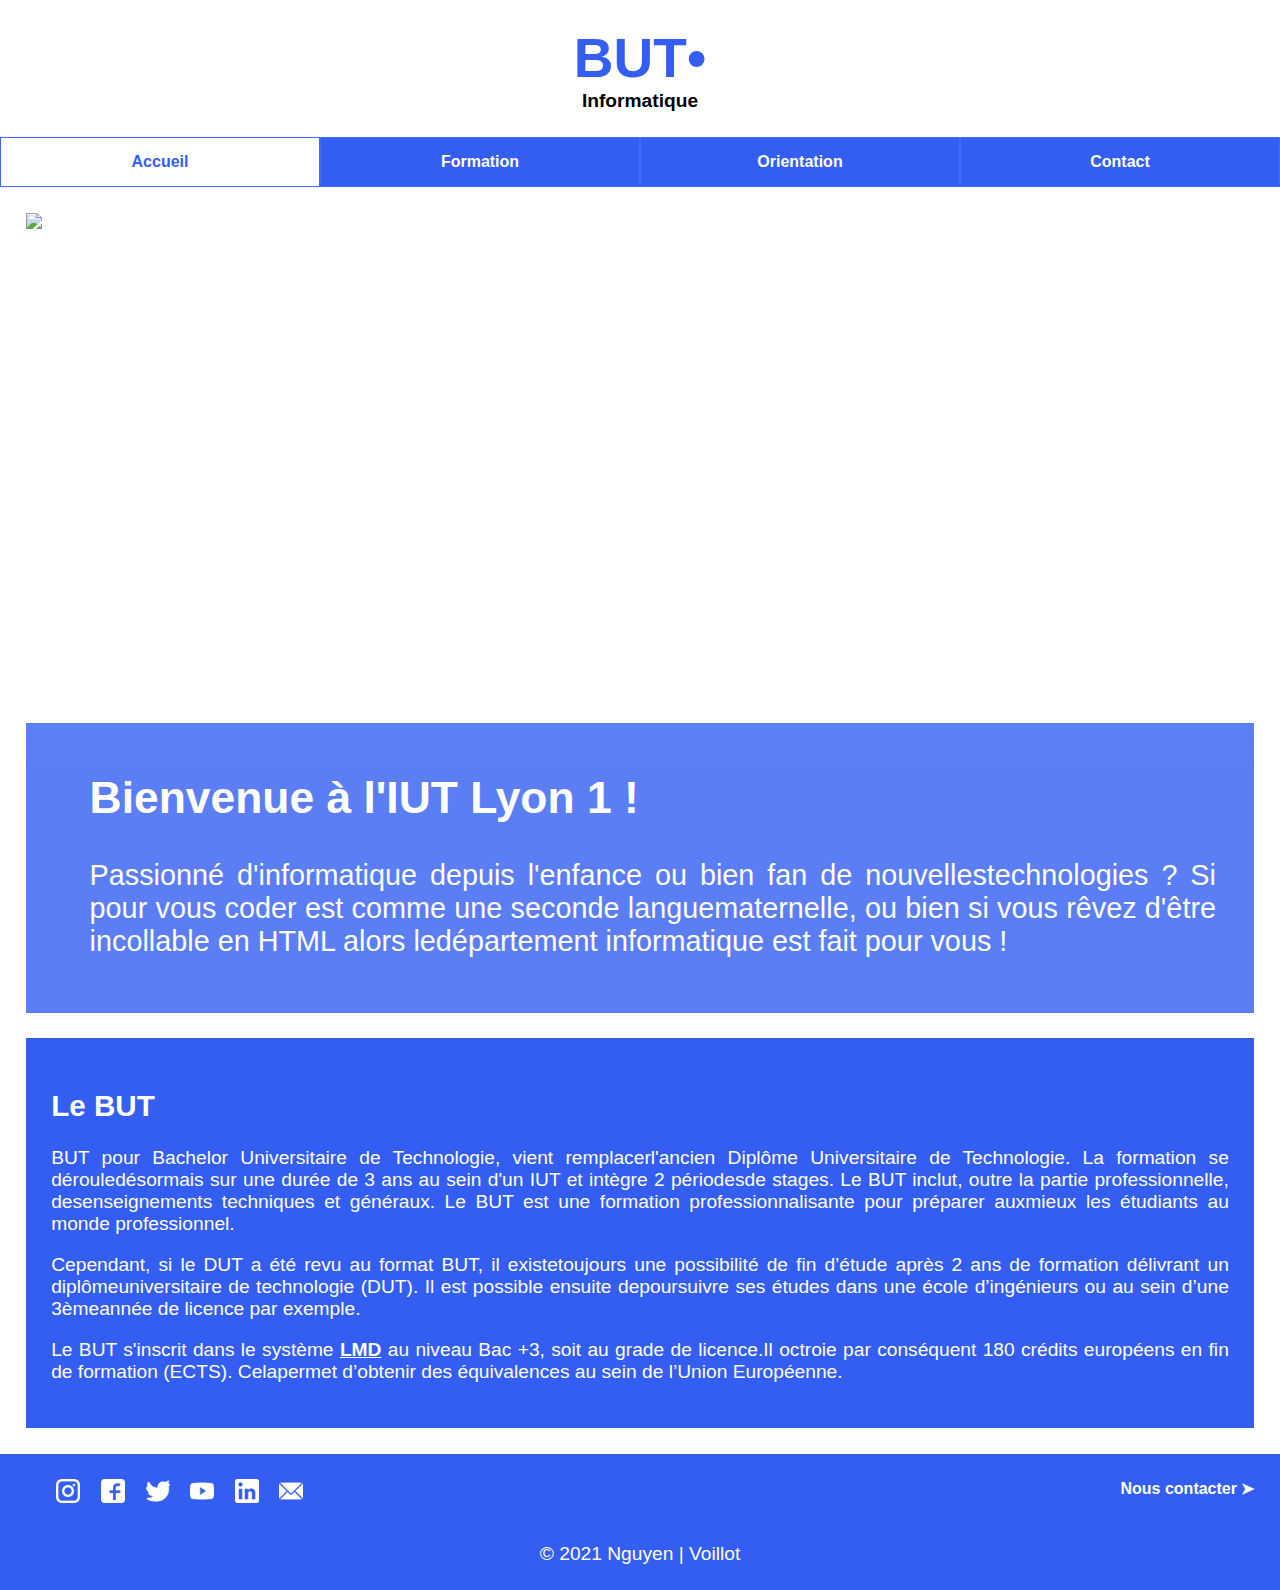
==== public/index.html @ b4f69d80 "Initial Commit" ====
<!DOCTYPE html>
<html lang="fr">
  <head>
    <title>BUT - Accueil</title>
    <meta charset="utf-8" />
    <link rel="icon" href="assets/icon/favicon.ico">
    <link rel="stylesheet" href="style/style.css" />
    <link rel="stylesheet" media="screen and (max-width: 767px)" href="style/style.css" />
    <link rel="stylesheet" media="screen and (min-width: 768px) and (max-width: 1024px)" href="style/style.css" />
  </head>
  <body>
    <header>
      <h1>BUT•</h1>
      <p>
        Informatique
      </p>
      <nav>
        <ul>
          <li><a class="active" href="index.html">Accueil</a></li>
          <li><a href="page_2.html">Formation</a></li>
          <li><a href="page_3.html">Orientation</a></li>
          <li><a href="page_4.html">Contact</a></li>
        </ul>
      </nav>
    </header>
    <section class="media-index">
      <img src="assets/photos/Accueil/index.jpg"alt="Image de l'IUT"/>
      <section>
        <h2>Bienvenue à l'IUT Lyon 1 !</h2>
        <p>
          Passionné d'informatique depuis l'enfance ou bien fan de nouvellestechnologies ? Si pour vous coder est comme une seconde languematernelle, ou bien si vous rêvez d'être incollable en HTML alors ledépartement informatique est fait pour vous !
        </p>
      </section>
    </section>
    <section class="decript-index">
      <h2>Le BUT</h2>
      <p>
        BUT pour Bachelor Universitaire de Technologie, vient remplacerl'ancien Diplôme Universitaire de Technologie. La formation se dérouledésormais sur une durée de 3 ans au sein d'un IUT et intègre 2 périodesde stages. Le BUT inclut, outre la partie professionnelle, desenseignements techniques et généraux. Le BUT est une formation professionnalisante pour préparer auxmieux les étudiants au monde professionnel.
      </p>
      <p>
        Cependant, si le DUT a été revu au format BUT, il existetoujours une possibilité de fin d’étude après 2 ans de formation délivrant un diplômeuniversitaire de technologie (DUT). Il est possible ensuite depoursuivre ses études dans une école d’ingénieurs ou au sein d’une 3èmeannée de licence par exemple.
      </p>
      <p>
        Le BUT s'inscrit dans le système 
        <a href="https://www.education.gouv.fr/la-mise-en-place-du-lmd-licence-master-doctorat-41234" target="_blank">LMD</a>
         au niveau Bac +3, soit au grade de licence.Il octroie par conséquent 180 crédits européens en fin de formation (ECTS). Celapermet d’obtenir des équivalences au sein de l’Union Européenne.
      </p>
    </section>
    <footer>
      <section>
        <ul class="social">
          <li>
            <a href="https://www.instagram.com/iutlyon1/"><img src="assets/footer/instagram.png"alt="Instagram"/></a>
          </li>
          <li>
            <a href="https://www.facebook.com/IUTLyon1"><img src="assets/footer/facebook.png"alt="Facebook"/></a>
          </li>
          <li>
            <a href="https://twitter.com/IUTLyon1"><img src="assets/footer/twitter.png"alt="Twitter"/></a>
          </li>
          <li>
            <a href="https://www.youtube.com/user/IUTLYON1"><img src="assets/footer/youtube.png"alt="Youtube"/></a>
          </li>
          <li>
            <a href="https://www.linkedin.com/school/iut-lyon-1/"><img src="assets/footer/linkedin.png"alt="Linkedin"/></a>
          </li>
          <li>
            <a href="mailto:iutdoua.info@univ-lyon1.fr"><img src="assets/footer/email.png"alt="Mail"/></a>
          </li>
        </ul>
        <a class="foot_contact" href="page_4.html">Nous contacter ➤</a>
      </section>
      <p>
        © 2021 Nguyen | Voillot
      </p>
    </footer>
  </body>
</html>
---- public/style/style.css ----
*
{
  font-family: "Gill Sans", sans-serif;
}

p
{
font-size:120%}

@media (prefers-color-scheme: dark)
{
  body
  {
    background-color: #121212;
    color: white;
  }

  footer
  {
    background-color: #2C2C2C;
  }

  nav ul li:hover
  {
    background-color: #345EF2;
    border-color: #345EF2;
    color: white;
  }

  nav ul li
  {
    padding: 1% 0;
    background-color: #2C2C2C;
    color: white;
  }

  nav ul li a
  {
    color: white;
  }

  .media-index section
  {
    background-color: black;
  }

  .active
  {
    background-color: #345EF2;
    color: white;
  border: 1px solid #345EF2  }

  input,  textarea
  {
    background-color: #2C2C2C;
    color: white;
  }

  input[type="submit"]
  {
    background-color: #345EF2;
    color: white;
    transition-duration: 1s;
    border-color: #121212;
  }

  input[type="submit"]:hover
  {
    border-color: #2C2C2C;
    background-color: white;
    color: #345EF2;
    transition-duration: 1s;
  }

  form legend
  {
    border: 2px solid #121212;
  }

  .arrow_top
  {
    background-color: #2C2C2C;
  }
}

@media (prefers-color-scheme: light)
{
  body
  {
    background-color: white;
    color: black;
  }

  footer
  {
    background-color: #345EF2;
  }

  .arrow_top
  {
    background-color: #345EF2;
  }

  p
  {
    color: white;
  }

  nav ul li:hover
  {
    background-color: white;
    color: #345EF2;
  }

  nav ul li
  {
    padding: 1% 0;
    background-color: #345EF2;
    color: white;
    border: 1px solid #426Bff;
  }

  nav ul li a
  {
    color: white;
  }

  nav ul li a:hover
  {
    color: #345EF2;
  }

  .active
  {
    background-color: white;
    color: #345EF2;
  }

  header p
  {
    color: black;
  }

  .navbar a:hover
  {
    background-color: white;
    color: #345EF2;
  }

  .navbar a
  {
    padding: 1% 0;
    background-color: #345EF2;
    color: white;
    border: 1px solid #345EF2;
  }

  .navbar .active
  {
    background-color: white;
    color: #345EF2;
  }

  .media-index section
  {
    background-color: #345EF2;
  }

  section
  {
    color: white;
  }

  input,  textarea
  {
    background-color: white;
    color: black;
  }

  input[type="submit"]
  {
    background-color: white;
    color: #345EF2;
    transition-duration: 1s;
    border-color: transparent;
  }

  input[type="submit"]:hover
  {
    background-color: #345EF2;
    color: white;
    transition-duration: 1s;
    border-color: white;
  }

  form legend
  {
    border: 2px solid white;
  }
}

@media screen and (min-width: 1025px)
{
  form
  {
    width: 40%;
    padding-left: 30%;
    padding-right: 30%;
  }

  .navbar-anchor
  {
    padding:5%;
    display: flex;
  }

  .container-jobs
  {
    display: grid;
    grid-template-columns: repeat(4, 1fr [col-start]);
    grid-template-rows: 2fr;
  }

  .container-jobs section h1
  {
    padding: 2%;
  }

  .box section:nth-child(2n)
  {
    grid-template-columns: 1fr 2fr;
  }

  .box section:nth-child(2n+1)
  {
    grid-template-columns: 2fr 1fr;
  }

  .arrow_adapt
  {
    display: none;
  }
}

@media screen and (max-width: 1024px)
{
  nav ul
  {
    display: flex;
    flex-direction: column;
  }

  p
  {
  font-size:140%}

  .navbar-anchor
  {
    padding: 5% 0;
    display: grid;
    grid-template-columns: repeat(2, 1fr);
  }

  footer
  {
    align-items: center;
  }

  form
  {
    width: 90%;
    padding-left: 5%;
    padding-right: 5%;
    font-size: 1.25em;
    font-weight: bold;
  }

  .container-jobs
  {
    display: grid;
    grid-template-columns: 1fr;
    grid-template-rows: auto;
  }

  .box .element
  {
    min-width: 425px;
    grid-template-columns: 1fr;
  }
}

.decript-index
{
  margin: 2%;
  padding: 2%;
  background-color: #345EF2;
  text-align: justify;
}

.decript-index a
{
  font-weight:bold;
  color: white;
}

.media-index
{
  display: flex;
  align-items: center;
  justify-content: center;
  height: 50em;
  overflow: hidden;
  position: relative;
  padding: 0 2%;
}

.media-index img
{
  overflow: hidden;
  height: 50em;
  width: 100%;
  object-fit: cover;
}

.media-index section
{
  position: absolute;
  z-index: 1;
  bottom: 0;
  left: 2%;
  padding-left: 5%;
  padding-right: 3%;
  padding-bottom: 2%;
  padding-top: 1%;
  width: 88%;
  text-align: justify;
  margin: 0;
  opacity: 0.8;
  overflow: hidden;
  font-size: 1.5em;
}

.media-index h2, .decript-index h2
{
  font-size: 1.85em;
}

.media-index p
{
  font-weight: normal;
}

body
{
  margin: 0;
}

header
{
  margin: 2% 0;
}

header h1
{
  color: #345EF2;
  font-size: 55px;
  text-align: center;
  margin: 0;
}

header p
{
  text-align: center;
  font-weight: bold;
  margin: 0;
}

html
{
  scroll-behavior: smooth;
}

nav ul
{
  list-style-type: none;
  display: flex;
  margin: 0;
  margin-top: 2%;
  padding: 0;
  justify-content: center;
}

nav ul li
{
  flex-grow: 1;
  flex-basis: 0;
  text-align: center;
  padding: 0;
  position: relative;
}

nav ul li a
{
  display: block;
  line-height: 3;
  font-weight: bold;
  text-decoration: None;
  text-align: center;
  transition-duration: 1s;
}

nav ul li, nav ul li:hover
{
  transition-duration: 1s;
}

.navbar-anchor a
{
  padding: 10% 0;
}

.navbar-anchor
{
  height: 100%;
}

.navbar-anchor a:hover
{
  background-color: #0E3FEA;
  color: white;
  font-size: 110%;
  transition-duration: 1s;
}

.navbar-anchor a
{
  flex-grow: 2;
  flex-basis: 0;
  font-weight: bold;
  text-decoration: None;
  text-align: center;
  transition-duration: 1s;
  color: white;
}

table
{
  width: 425px;
  border-spacing: 0;
  margin: 0 2%;
}

th,td
{
  border: 1px solid white;
  text-align: center;
  font-size: 0.75em;
}

table tr td:first-child
{
  font-weight: bold;
}

caption
{
  font-weight: bold;
  font-size: 1.25em;
  margin: 2%;
}

#BUT,.section1_nav,#BUT_media,.container-jobs-box1
{
  background-color: #345EF2;
}

#PRG,.section2_nav,#PRG_media,.container-jobs-box2
{
  background-color: #264fe0;
}

#IUT,.section3_nav,#IUT_media,.container-jobs-box3
{
  background-color: #183fcc;
}

#ETC,.section4_nav,#ETC_media,.container-jobs-box4
{
  background-color: #0c2da6;
}

footer
{
  padding: 1% 0 0.5% 0;
  margin-top: 1%;
  width:100%;
}

footer section
{
  display: flex;
}

footer section ul
{
  flex-grow: 1;
  flex-basis: 0;
}

footer section .foot_contact
{
  margin-top: 1%;
  padding-right: 2%;
  color: white;
  text-decoration: none;
  font-weight: bold;
}

footer p
{
  text-align: center;
}

footer .social
{
  list-style-type: none;
  margin-top: 1%;
}

footer .social li
{
  display: inline;
  margin-left: 1.5%;
}

footer .social li a img
{
  width: 1.5em;
  aspect-ratio: 1/1;
}

footer .navfooter
{
  display: flex;
}

footer .navfooter section
{
  flex-grow: 1;
  flex-basis: 0;
  text-align: center;
}

footer .navfooter section ul
{
  list-style-type: none;
  padding: 0;
  margin: 0;
}

footer .navfooter section a
{
  text-decoration: none;
  font-weight: bold;
  color: white;
}

footer .navfooter section li a
{
  text-decoration: none;
  font-weight: normal;
  color: white;
}

.formulaire
{
  display: flex;
  flex-direction: column;
}

form fieldset,form label
{
  background-color: #345EF2;
  border: 0;
  font-size: 1.25em;
}

form fieldset
{
  margin: 2% auto;
  color: white;
}

form legend
{
  background-color: #345EF2;
  color: white;
}

form legend,input[type="submit"]
{
  font-weight: bold;
  padding: 0.5%;
}

input[type="submit"]
{
  margin: 1% 0;
  border: 2px solid;
  font-size: 1.2em;
}

input,textarea
{
  border: 0;
}

textarea
{
  resize: none;
  width: 100%;
  height: 20em;
}

form fieldset h2
{
  font-size: 1em;
  border: 1px solid #345EF2;
}

form fieldset h2,form fieldset p,form fieldset a
{
  background-color: transparent;
}

form fieldset p,form fieldset a
{
  margin-left: 4%;
  font-style: italic;
}

.arrow_top
{
  display: block;
  position: fixed;
  color: white;
  text-decoration: none;
  font-weight: bold;
  font-size: 1.5em;
  padding: 2%;
  bottom: 6%;
  right: 0;
  margin: 0 2% 2% 0;
  border-radius: 20%;
}

.container-jobs section h2
{
  text-align: center;
  font-size: 1.75em;
}

.container-jobs section h3
{
  font-size: 1em;
  text-decoration: underline;
  margin: 0px;
  padding-left: 10%;
}

.container-jobs section ul
{
  margin-top: 1%;
  font-style: italic;
  align-content: center;
  padding-left: 15%;
}

.container-jobs section p,.container-jobs section li
{
  font-size: 1em;
}

.container-jobs section p
{
  padding: 2%;
  margin-bottom: 0px;
  display: block;
  text-align: justify;
}

.container-jobs-box3 img,.container-jobs-box1 img
{
  float: right;
  padding-left: 2%;
}

.container-jobs-box2 img,.container-jobs-box4 img
{
  float: left;
  padding-right: 2%;
}

.container-jobs section h1,.container-jobs section p,.container-jobs section img
{
  background-color: transparent;
}

.container-jobs img
{
  width: 100%;
  height: 100%;
object-fit: cover}

.box
{
  display: grid;
  grid-auto-rows: 1fr;
}

.box .element
{
  display: grid;
  margin-bottom: 4em;
}

.box .element section
{
  display: block;
  height: 100%;
  background-color: transparent;
  padding: 2%;
}

.box .element section table
{
  margin: 0 auto;
  text-align : center;
  display: block;
  font-size: 120%;
}

.box .element img
{
  width: 100%;
  height: 100%;
object-fit: cover}

.box .element section ul
{
  font-size:110%;
}

.box .element section a,fieldset a
{
  color: white;
  text-decoration: None;
  font-weight: bold;
  text-decoration: underline;
}

.box .element section h2
{
  font-size: 1.75em;
}

.box .element section h3
{
  font-size: 1.25em;
}

.box .element section>p
{
  text-align: justify;
}

.style_italic
{
  font-style: italic;
}
---- public/style/style.css ----
*
{
  font-family: "Gill Sans", sans-serif;
}

p
{
font-size:120%}

@media (prefers-color-scheme: dark)
{
  body
  {
    background-color: #121212;
    color: white;
  }

  footer
  {
    background-color: #2C2C2C;
  }

  nav ul li:hover
  {
    background-color: #345EF2;
    border-color: #345EF2;
    color: white;
  }

  nav ul li
  {
    padding: 1% 0;
    background-color: #2C2C2C;
    color: white;
  }

  nav ul li a
  {
    color: white;
  }

  .media-index section
  {
    background-color: black;
  }

  .active
  {
    background-color: #345EF2;
    color: white;
  border: 1px solid #345EF2  }

  input,  textarea
  {
    background-color: #2C2C2C;
    color: white;
  }

  input[type="submit"]
  {
    background-color: #345EF2;
    color: white;
    transition-duration: 1s;
    border-color: #121212;
  }

  input[type="submit"]:hover
  {
    border-color: #2C2C2C;
    background-color: white;
    color: #345EF2;
    transition-duration: 1s;
  }

  form legend
  {
    border: 2px solid #121212;
  }

  .arrow_top
  {
    background-color: #2C2C2C;
  }
}

@media (prefers-color-scheme: light)
{
  body
  {
    background-color: white;
    color: black;
  }

  footer
  {
    background-color: #345EF2;
  }

  .arrow_top
  {
    background-color: #345EF2;
  }

  p
  {
    color: white;
  }

  nav ul li:hover
  {
    background-color: white;
    color: #345EF2;
  }

  nav ul li
  {
    padding: 1% 0;
    background-color: #345EF2;
    color: white;
    border: 1px solid #426Bff;
  }

  nav ul li a
  {
    color: white;
  }

  nav ul li a:hover
  {
    color: #345EF2;
  }

  .active
  {
    background-color: white;
    color: #345EF2;
  }

  header p
  {
    color: black;
  }

  .navbar a:hover
  {
    background-color: white;
    color: #345EF2;
  }

  .navbar a
  {
    padding: 1% 0;
    background-color: #345EF2;
    color: white;
    border: 1px solid #345EF2;
  }

  .navbar .active
  {
    background-color: white;
    color: #345EF2;
  }

  .media-index section
  {
    background-color: #345EF2;
  }

  section
  {
    color: white;
  }

  input,  textarea
  {
    background-color: white;
    color: black;
  }

  input[type="submit"]
  {
    background-color: white;
    color: #345EF2;
    transition-duration: 1s;
    border-color: transparent;
  }

  input[type="submit"]:hover
  {
    background-color: #345EF2;
    color: white;
    transition-duration: 1s;
    border-color: white;
  }

  form legend
  {
    border: 2px solid white;
  }
}

@media screen and (min-width: 1025px)
{
  form
  {
    width: 40%;
    padding-left: 30%;
    padding-right: 30%;
  }

  .navbar-anchor
  {
    padding:5%;
    display: flex;
  }

  .container-jobs
  {
    display: grid;
    grid-template-columns: repeat(4, 1fr [col-start]);
    grid-template-rows: 2fr;
  }

  .container-jobs section h1
  {
    padding: 2%;
  }

  .box section:nth-child(2n)
  {
    grid-template-columns: 1fr 2fr;
  }

  .box section:nth-child(2n+1)
  {
    grid-template-columns: 2fr 1fr;
  }

  .arrow_adapt
  {
    display: none;
  }
}

@media screen and (max-width: 1024px)
{
  nav ul
  {
    display: flex;
    flex-direction: column;
  }

  p
  {
  font-size:140%}

  .navbar-anchor
  {
    padding: 5% 0;
    display: grid;
    grid-template-columns: repeat(2, 1fr);
  }

  footer
  {
    align-items: center;
  }

  form
  {
    width: 90%;
    padding-left: 5%;
    padding-right: 5%;
    font-size: 1.25em;
    font-weight: bold;
  }

  .container-jobs
  {
    display: grid;
    grid-template-columns: 1fr;
    grid-template-rows: auto;
  }

  .box .element
  {
    min-width: 425px;
    grid-template-columns: 1fr;
  }
}

.decript-index
{
  margin: 2%;
  padding: 2%;
  background-color: #345EF2;
  text-align: justify;
}

.decript-index a
{
  font-weight:bold;
  color: white;
}

.media-index
{
  display: flex;
  align-items: center;
  justify-content: center;
  height: 50em;
  overflow: hidden;
  position: relative;
  padding: 0 2%;
}

.media-index img
{
  overflow: hidden;
  height: 50em;
  width: 100%;
  object-fit: cover;
}

.media-index section
{
  position: absolute;
  z-index: 1;
  bottom: 0;
  left: 2%;
  padding-left: 5%;
  padding-right: 3%;
  padding-bottom: 2%;
  padding-top: 1%;
  width: 88%;
  text-align: justify;
  margin: 0;
  opacity: 0.8;
  overflow: hidden;
  font-size: 1.5em;
}

.media-index h2, .decript-index h2
{
  font-size: 1.85em;
}

.media-index p
{
  font-weight: normal;
}

body
{
  margin: 0;
}

header
{
  margin: 2% 0;
}

header h1
{
  color: #345EF2;
  font-size: 55px;
  text-align: center;
  margin: 0;
}

header p
{
  text-align: center;
  font-weight: bold;
  margin: 0;
}

html
{
  scroll-behavior: smooth;
}

nav ul
{
  list-style-type: none;
  display: flex;
  margin: 0;
  margin-top: 2%;
  padding: 0;
  justify-content: center;
}

nav ul li
{
  flex-grow: 1;
  flex-basis: 0;
  text-align: center;
  padding: 0;
  position: relative;
}

nav ul li a
{
  display: block;
  line-height: 3;
  font-weight: bold;
  text-decoration: None;
  text-align: center;
  transition-duration: 1s;
}

nav ul li, nav ul li:hover
{
  transition-duration: 1s;
}

.navbar-anchor a
{
  padding: 10% 0;
}

.navbar-anchor
{
  height: 100%;
}

.navbar-anchor a:hover
{
  background-color: #0E3FEA;
  color: white;
  font-size: 110%;
  transition-duration: 1s;
}

.navbar-anchor a
{
  flex-grow: 2;
  flex-basis: 0;
  font-weight: bold;
  text-decoration: None;
  text-align: center;
  transition-duration: 1s;
  color: white;
}

table
{
  width: 425px;
  border-spacing: 0;
  margin: 0 2%;
}

th,td
{
  border: 1px solid white;
  text-align: center;
  font-size: 0.75em;
}

table tr td:first-child
{
  font-weight: bold;
}

caption
{
  font-weight: bold;
  font-size: 1.25em;
  margin: 2%;
}

#BUT,.section1_nav,#BUT_media,.container-jobs-box1
{
  background-color: #345EF2;
}

#PRG,.section2_nav,#PRG_media,.container-jobs-box2
{
  background-color: #264fe0;
}

#IUT,.section3_nav,#IUT_media,.container-jobs-box3
{
  background-color: #183fcc;
}

#ETC,.section4_nav,#ETC_media,.container-jobs-box4
{
  background-color: #0c2da6;
}

footer
{
  padding: 1% 0 0.5% 0;
  margin-top: 1%;
  width:100%;
}

footer section
{
  display: flex;
}

footer section ul
{
  flex-grow: 1;
  flex-basis: 0;
}

footer section .foot_contact
{
  margin-top: 1%;
  padding-right: 2%;
  color: white;
  text-decoration: none;
  font-weight: bold;
}

footer p
{
  text-align: center;
}

footer .social
{
  list-style-type: none;
  margin-top: 1%;
}

footer .social li
{
  display: inline;
  margin-left: 1.5%;
}

footer .social li a img
{
  width: 1.5em;
  aspect-ratio: 1/1;
}

footer .navfooter
{
  display: flex;
}

footer .navfooter section
{
  flex-grow: 1;
  flex-basis: 0;
  text-align: center;
}

footer .navfooter section ul
{
  list-style-type: none;
  padding: 0;
  margin: 0;
}

footer .navfooter section a
{
  text-decoration: none;
  font-weight: bold;
  color: white;
}

footer .navfooter section li a
{
  text-decoration: none;
  font-weight: normal;
  color: white;
}

.formulaire
{
  display: flex;
  flex-direction: column;
}

form fieldset,form label
{
  background-color: #345EF2;
  border: 0;
  font-size: 1.25em;
}

form fieldset
{
  margin: 2% auto;
  color: white;
}

form legend
{
  background-color: #345EF2;
  color: white;
}

form legend,input[type="submit"]
{
  font-weight: bold;
  padding: 0.5%;
}

input[type="submit"]
{
  margin: 1% 0;
  border: 2px solid;
  font-size: 1.2em;
}

input,textarea
{
  border: 0;
}

textarea
{
  resize: none;
  width: 100%;
  height: 20em;
}

form fieldset h2
{
  font-size: 1em;
  border: 1px solid #345EF2;
}

form fieldset h2,form fieldset p,form fieldset a
{
  background-color: transparent;
}

form fieldset p,form fieldset a
{
  margin-left: 4%;
  font-style: italic;
}

.arrow_top
{
  display: block;
  position: fixed;
  color: white;
  text-decoration: none;
  font-weight: bold;
  font-size: 1.5em;
  padding: 2%;
  bottom: 6%;
  right: 0;
  margin: 0 2% 2% 0;
  border-radius: 20%;
}

.container-jobs section h2
{
  text-align: center;
  font-size: 1.75em;
}

.container-jobs section h3
{
  font-size: 1em;
  text-decoration: underline;
  margin: 0px;
  padding-left: 10%;
}

.container-jobs section ul
{
  margin-top: 1%;
  font-style: italic;
  align-content: center;
  padding-left: 15%;
}

.container-jobs section p,.container-jobs section li
{
  font-size: 1em;
}

.container-jobs section p
{
  padding: 2%;
  margin-bottom: 0px;
  display: block;
  text-align: justify;
}

.container-jobs-box3 img,.container-jobs-box1 img
{
  float: right;
  padding-left: 2%;
}

.container-jobs-box2 img,.container-jobs-box4 img
{
  float: left;
  padding-right: 2%;
}

.container-jobs section h1,.container-jobs section p,.container-jobs section img
{
  background-color: transparent;
}

.container-jobs img
{
  width: 100%;
  height: 100%;
object-fit: cover}

.box
{
  display: grid;
  grid-auto-rows: 1fr;
}

.box .element
{
  display: grid;
  margin-bottom: 4em;
}

.box .element section
{
  display: block;
  height: 100%;
  background-color: transparent;
  padding: 2%;
}

.box .element section table
{
  margin: 0 auto;
  text-align : center;
  display: block;
  font-size: 120%;
}

.box .element img
{
  width: 100%;
  height: 100%;
object-fit: cover}

.box .element section ul
{
  font-size:110%;
}

.box .element section a,fieldset a
{
  color: white;
  text-decoration: None;
  font-weight: bold;
  text-decoration: underline;
}

.box .element section h2
{
  font-size: 1.75em;
}

.box .element section h3
{
  font-size: 1.25em;
}

.box .element section>p
{
  text-align: justify;
}

.style_italic
{
  font-style: italic;
}
---- public/style/style.css ----
*
{
  font-family: "Gill Sans", sans-serif;
}

p
{
font-size:120%}

@media (prefers-color-scheme: dark)
{
  body
  {
    background-color: #121212;
    color: white;
  }

  footer
  {
    background-color: #2C2C2C;
  }

  nav ul li:hover
  {
    background-color: #345EF2;
    border-color: #345EF2;
    color: white;
  }

  nav ul li
  {
    padding: 1% 0;
    background-color: #2C2C2C;
    color: white;
  }

  nav ul li a
  {
    color: white;
  }

  .media-index section
  {
    background-color: black;
  }

  .active
  {
    background-color: #345EF2;
    color: white;
  border: 1px solid #345EF2  }

  input,  textarea
  {
    background-color: #2C2C2C;
    color: white;
  }

  input[type="submit"]
  {
    background-color: #345EF2;
    color: white;
    transition-duration: 1s;
    border-color: #121212;
  }

  input[type="submit"]:hover
  {
    border-color: #2C2C2C;
    background-color: white;
    color: #345EF2;
    transition-duration: 1s;
  }

  form legend
  {
    border: 2px solid #121212;
  }

  .arrow_top
  {
    background-color: #2C2C2C;
  }
}

@media (prefers-color-scheme: light)
{
  body
  {
    background-color: white;
    color: black;
  }

  footer
  {
    background-color: #345EF2;
  }

  .arrow_top
  {
    background-color: #345EF2;
  }

  p
  {
    color: white;
  }

  nav ul li:hover
  {
    background-color: white;
    color: #345EF2;
  }

  nav ul li
  {
    padding: 1% 0;
    background-color: #345EF2;
    color: white;
    border: 1px solid #426Bff;
  }

  nav ul li a
  {
    color: white;
  }

  nav ul li a:hover
  {
    color: #345EF2;
  }

  .active
  {
    background-color: white;
    color: #345EF2;
  }

  header p
  {
    color: black;
  }

  .navbar a:hover
  {
    background-color: white;
    color: #345EF2;
  }

  .navbar a
  {
    padding: 1% 0;
    background-color: #345EF2;
    color: white;
    border: 1px solid #345EF2;
  }

  .navbar .active
  {
    background-color: white;
    color: #345EF2;
  }

  .media-index section
  {
    background-color: #345EF2;
  }

  section
  {
    color: white;
  }

  input,  textarea
  {
    background-color: white;
    color: black;
  }

  input[type="submit"]
  {
    background-color: white;
    color: #345EF2;
    transition-duration: 1s;
    border-color: transparent;
  }

  input[type="submit"]:hover
  {
    background-color: #345EF2;
    color: white;
    transition-duration: 1s;
    border-color: white;
  }

  form legend
  {
    border: 2px solid white;
  }
}

@media screen and (min-width: 1025px)
{
  form
  {
    width: 40%;
    padding-left: 30%;
    padding-right: 30%;
  }

  .navbar-anchor
  {
    padding:5%;
    display: flex;
  }

  .container-jobs
  {
    display: grid;
    grid-template-columns: repeat(4, 1fr [col-start]);
    grid-template-rows: 2fr;
  }

  .container-jobs section h1
  {
    padding: 2%;
  }

  .box section:nth-child(2n)
  {
    grid-template-columns: 1fr 2fr;
  }

  .box section:nth-child(2n+1)
  {
    grid-template-columns: 2fr 1fr;
  }

  .arrow_adapt
  {
    display: none;
  }
}

@media screen and (max-width: 1024px)
{
  nav ul
  {
    display: flex;
    flex-direction: column;
  }

  p
  {
  font-size:140%}

  .navbar-anchor
  {
    padding: 5% 0;
    display: grid;
    grid-template-columns: repeat(2, 1fr);
  }

  footer
  {
    align-items: center;
  }

  form
  {
    width: 90%;
    padding-left: 5%;
    padding-right: 5%;
    font-size: 1.25em;
    font-weight: bold;
  }

  .container-jobs
  {
    display: grid;
    grid-template-columns: 1fr;
    grid-template-rows: auto;
  }

  .box .element
  {
    min-width: 425px;
    grid-template-columns: 1fr;
  }
}

.decript-index
{
  margin: 2%;
  padding: 2%;
  background-color: #345EF2;
  text-align: justify;
}

.decript-index a
{
  font-weight:bold;
  color: white;
}

.media-index
{
  display: flex;
  align-items: center;
  justify-content: center;
  height: 50em;
  overflow: hidden;
  position: relative;
  padding: 0 2%;
}

.media-index img
{
  overflow: hidden;
  height: 50em;
  width: 100%;
  object-fit: cover;
}

.media-index section
{
  position: absolute;
  z-index: 1;
  bottom: 0;
  left: 2%;
  padding-left: 5%;
  padding-right: 3%;
  padding-bottom: 2%;
  padding-top: 1%;
  width: 88%;
  text-align: justify;
  margin: 0;
  opacity: 0.8;
  overflow: hidden;
  font-size: 1.5em;
}

.media-index h2, .decript-index h2
{
  font-size: 1.85em;
}

.media-index p
{
  font-weight: normal;
}

body
{
  margin: 0;
}

header
{
  margin: 2% 0;
}

header h1
{
  color: #345EF2;
  font-size: 55px;
  text-align: center;
  margin: 0;
}

header p
{
  text-align: center;
  font-weight: bold;
  margin: 0;
}

html
{
  scroll-behavior: smooth;
}

nav ul
{
  list-style-type: none;
  display: flex;
  margin: 0;
  margin-top: 2%;
  padding: 0;
  justify-content: center;
}

nav ul li
{
  flex-grow: 1;
  flex-basis: 0;
  text-align: center;
  padding: 0;
  position: relative;
}

nav ul li a
{
  display: block;
  line-height: 3;
  font-weight: bold;
  text-decoration: None;
  text-align: center;
  transition-duration: 1s;
}

nav ul li, nav ul li:hover
{
  transition-duration: 1s;
}

.navbar-anchor a
{
  padding: 10% 0;
}

.navbar-anchor
{
  height: 100%;
}

.navbar-anchor a:hover
{
  background-color: #0E3FEA;
  color: white;
  font-size: 110%;
  transition-duration: 1s;
}

.navbar-anchor a
{
  flex-grow: 2;
  flex-basis: 0;
  font-weight: bold;
  text-decoration: None;
  text-align: center;
  transition-duration: 1s;
  color: white;
}

table
{
  width: 425px;
  border-spacing: 0;
  margin: 0 2%;
}

th,td
{
  border: 1px solid white;
  text-align: center;
  font-size: 0.75em;
}

table tr td:first-child
{
  font-weight: bold;
}

caption
{
  font-weight: bold;
  font-size: 1.25em;
  margin: 2%;
}

#BUT,.section1_nav,#BUT_media,.container-jobs-box1
{
  background-color: #345EF2;
}

#PRG,.section2_nav,#PRG_media,.container-jobs-box2
{
  background-color: #264fe0;
}

#IUT,.section3_nav,#IUT_media,.container-jobs-box3
{
  background-color: #183fcc;
}

#ETC,.section4_nav,#ETC_media,.container-jobs-box4
{
  background-color: #0c2da6;
}

footer
{
  padding: 1% 0 0.5% 0;
  margin-top: 1%;
  width:100%;
}

footer section
{
  display: flex;
}

footer section ul
{
  flex-grow: 1;
  flex-basis: 0;
}

footer section .foot_contact
{
  margin-top: 1%;
  padding-right: 2%;
  color: white;
  text-decoration: none;
  font-weight: bold;
}

footer p
{
  text-align: center;
}

footer .social
{
  list-style-type: none;
  margin-top: 1%;
}

footer .social li
{
  display: inline;
  margin-left: 1.5%;
}

footer .social li a img
{
  width: 1.5em;
  aspect-ratio: 1/1;
}

footer .navfooter
{
  display: flex;
}

footer .navfooter section
{
  flex-grow: 1;
  flex-basis: 0;
  text-align: center;
}

footer .navfooter section ul
{
  list-style-type: none;
  padding: 0;
  margin: 0;
}

footer .navfooter section a
{
  text-decoration: none;
  font-weight: bold;
  color: white;
}

footer .navfooter section li a
{
  text-decoration: none;
  font-weight: normal;
  color: white;
}

.formulaire
{
  display: flex;
  flex-direction: column;
}

form fieldset,form label
{
  background-color: #345EF2;
  border: 0;
  font-size: 1.25em;
}

form fieldset
{
  margin: 2% auto;
  color: white;
}

form legend
{
  background-color: #345EF2;
  color: white;
}

form legend,input[type="submit"]
{
  font-weight: bold;
  padding: 0.5%;
}

input[type="submit"]
{
  margin: 1% 0;
  border: 2px solid;
  font-size: 1.2em;
}

input,textarea
{
  border: 0;
}

textarea
{
  resize: none;
  width: 100%;
  height: 20em;
}

form fieldset h2
{
  font-size: 1em;
  border: 1px solid #345EF2;
}

form fieldset h2,form fieldset p,form fieldset a
{
  background-color: transparent;
}

form fieldset p,form fieldset a
{
  margin-left: 4%;
  font-style: italic;
}

.arrow_top
{
  display: block;
  position: fixed;
  color: white;
  text-decoration: none;
  font-weight: bold;
  font-size: 1.5em;
  padding: 2%;
  bottom: 6%;
  right: 0;
  margin: 0 2% 2% 0;
  border-radius: 20%;
}

.container-jobs section h2
{
  text-align: center;
  font-size: 1.75em;
}

.container-jobs section h3
{
  font-size: 1em;
  text-decoration: underline;
  margin: 0px;
  padding-left: 10%;
}

.container-jobs section ul
{
  margin-top: 1%;
  font-style: italic;
  align-content: center;
  padding-left: 15%;
}

.container-jobs section p,.container-jobs section li
{
  font-size: 1em;
}

.container-jobs section p
{
  padding: 2%;
  margin-bottom: 0px;
  display: block;
  text-align: justify;
}

.container-jobs-box3 img,.container-jobs-box1 img
{
  float: right;
  padding-left: 2%;
}

.container-jobs-box2 img,.container-jobs-box4 img
{
  float: left;
  padding-right: 2%;
}

.container-jobs section h1,.container-jobs section p,.container-jobs section img
{
  background-color: transparent;
}

.container-jobs img
{
  width: 100%;
  height: 100%;
object-fit: cover}

.box
{
  display: grid;
  grid-auto-rows: 1fr;
}

.box .element
{
  display: grid;
  margin-bottom: 4em;
}

.box .element section
{
  display: block;
  height: 100%;
  background-color: transparent;
  padding: 2%;
}

.box .element section table
{
  margin: 0 auto;
  text-align : center;
  display: block;
  font-size: 120%;
}

.box .element img
{
  width: 100%;
  height: 100%;
object-fit: cover}

.box .element section ul
{
  font-size:110%;
}

.box .element section a,fieldset a
{
  color: white;
  text-decoration: None;
  font-weight: bold;
  text-decoration: underline;
}

.box .element section h2
{
  font-size: 1.75em;
}

.box .element section h3
{
  font-size: 1.25em;
}

.box .element section>p
{
  text-align: justify;
}

.style_italic
{
  font-style: italic;
}
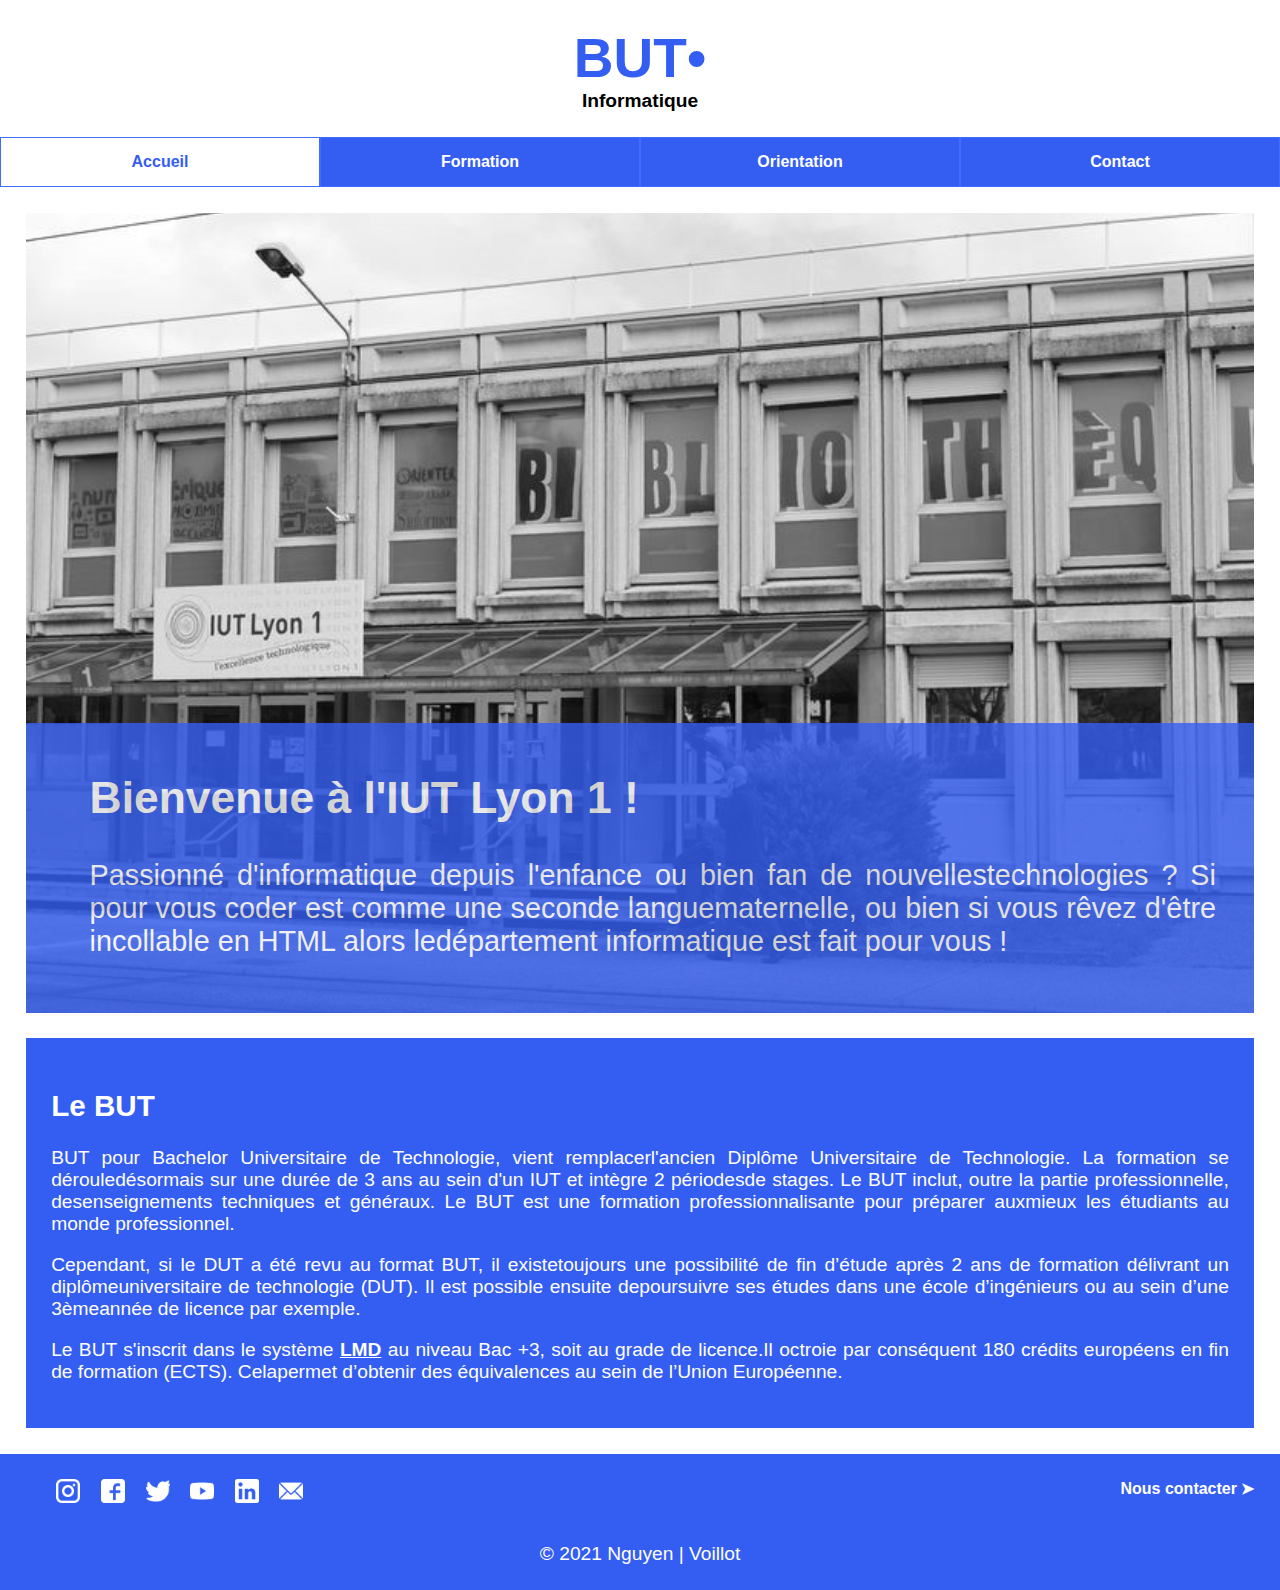
==== commit 95d1f714: "Update index.html" ====
--- a/public/index.html
+++ b/public/index.html
@@ -24,7 +24,7 @@
       </nav>
     </header>
     <section class="media-index">
-      <img src="assets/photos/Accueil/index.jpg"alt="Image de l'IUT"/>
+      <img src="assets/photos/accueil/index.jpg"alt="Image de l'IUT"/>
       <section>
         <h2>Bienvenue à l'IUT Lyon 1 !</h2>
         <p>
